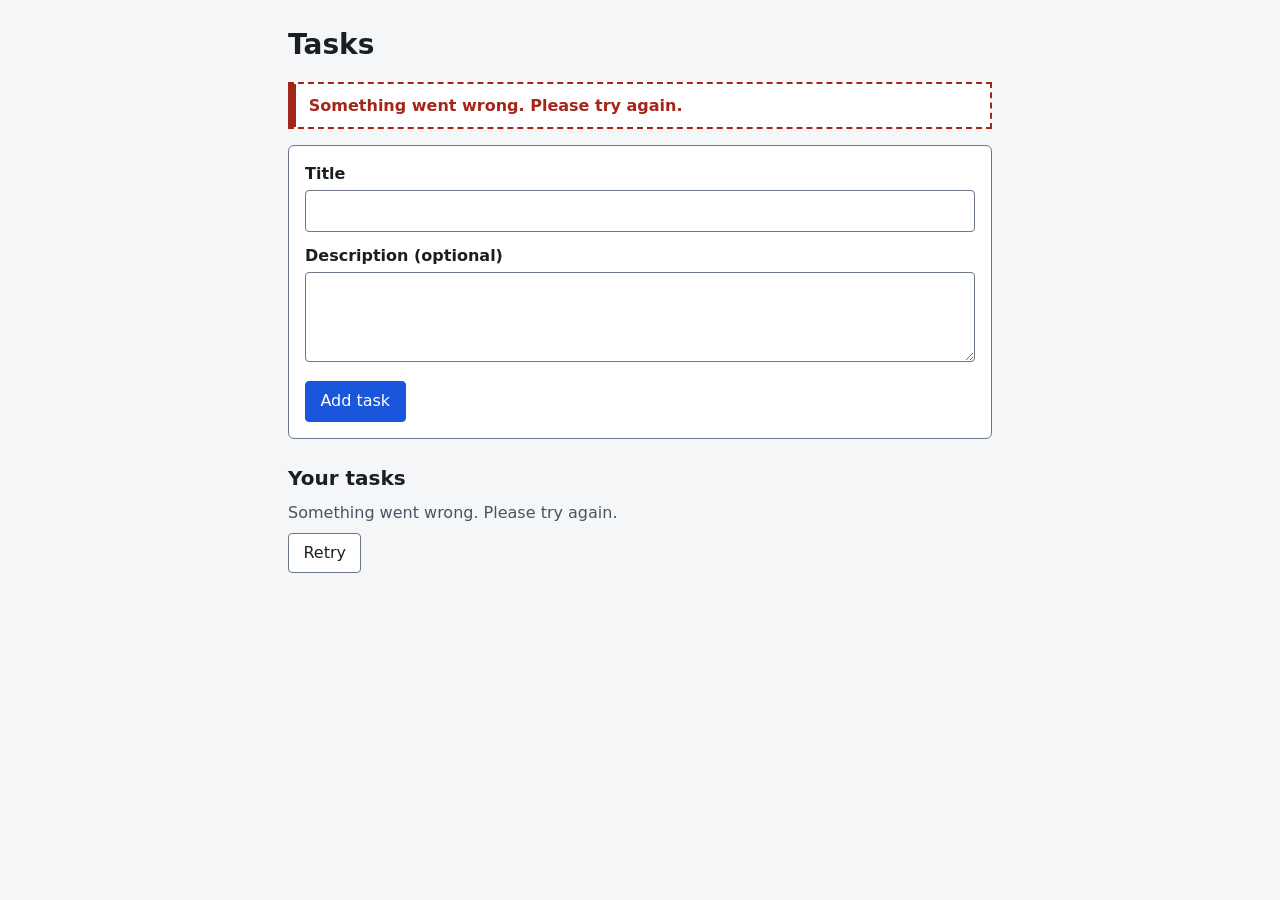
==== frontend/public/index.html @ 6f21d4ca "CAP-1: Add Todo frontend task management UI Co-Authored-By: Claude Code <noreply@anthropic.com>" ====
<!DOCTYPE html>
<html lang="en">
<head>
<meta charset="utf-8">
<meta name="viewport" content="width=device-width, initial-scale=1">
<title>Tasks</title>
<link rel="icon" href="data:,">
<link rel="stylesheet" href="css/styles.css">
</head>
<body>
<noscript><p class="note">This page needs JavaScript to load and manage tasks.</p></noscript>
<p id="boot-note" class="note">Tasks load only when this page is opened at http://127.0.0.1:8000/ through the frontend server, not from a file.</p>

<main id="app">
  <h1>Tasks</h1>

  <div class="messages">
    <p id="msg-status" role="status" aria-live="polite" aria-atomic="true"></p>
    <p id="msg-alert" role="alert" aria-atomic="true"></p>
  </div>

  <form id="add-form" novalidate aria-label="Add a task">
    <div class="field">
      <label for="add-title">Title</label>
      <input id="add-title" name="title" type="text" autocomplete="off" aria-describedby="add-title-error">
      <p id="add-title-error" class="field-error"></p>
    </div>
    <div class="field">
      <label for="add-description">Description (optional)</label>
      <textarea id="add-description" name="description" rows="3" aria-describedby="add-description-error"></textarea>
      <p id="add-description-error" class="field-error"></p>
    </div>
    <button type="submit" id="add-submit">Add task</button>
  </form>

  <section aria-labelledby="list-heading">
    <h2 id="list-heading" tabindex="-1">Your tasks</h2>
    <p id="list-status" role="status"></p>
    <button type="button" id="retry" hidden>Retry</button>
    <div id="orphan" hidden>
      <h3 id="orphan-heading" tabindex="-1">Your unsaved text</h3>
      <p id="orphan-title" class="orphan-text"></p>
      <p id="orphan-description" class="orphan-text desc"></p>
      <button type="button" id="orphan-dismiss">Dismiss</button>
    </div>
    <ul id="task-list"></ul>
  </section>

  <dialog id="confirm-dialog" aria-labelledby="confirm-title" aria-describedby="confirm-text">
    <h2 id="confirm-title">Delete task?</h2>
    <p id="confirm-text"></p>
    <div class="dialog-actions">
      <button type="button" id="confirm-cancel">Cancel</button>
      <button type="button" id="confirm-ok">Delete</button>
    </div>
  </dialog>
</main>

<script type="module" src="js/main.js"></script>
</body>
</html>
---- frontend/public/css/styles.css ----
/* C-3 Styles. Plain CSS, no dependency.
   Rules that carry requirements:
   - a visible :focus-visible outline on every control (NFR-3);
   - Completed is shown by a text badge plus strike-through plus a different border, never by colour alone (FR-6);
   - success and error messages are separated by border style as well as colour (NFR-3);
   - descriptions keep the user's line breaks (white-space: pre-wrap) (FR-1, AC-21);
   - the view (view.js) marks a row with class "task" and data-status="Pending" | "Completed". */

:root {
  --text: #1b1f24;
  --muted: #4a5360;
  --border: #6b7686;
  --accent: #1a56db;
  --ok: #176b34;
  --bad: #a4261b;
  --surface: #ffffff;
  --page: #f4f6f8;
}

* {
  box-sizing: border-box;
}

body {
  margin: 0;
  padding: 1.5rem 1rem 3rem;
  background: var(--page);
  color: var(--text);
  font: 1rem/1.5 system-ui, -apple-system, "Segoe UI", Roboto, sans-serif;
}

main,
.note {
  max-width: 44rem;
  margin-left: auto;
  margin-right: auto;
}

.note {
  padding: 0.5rem 0.75rem;
  border: 1px dashed var(--border);
  background: var(--surface);
}

[hidden] {
  display: none !important;
}

.visually-hidden {
  position: absolute;
  width: 1px;
  height: 1px;
  margin: -1px;
  padding: 0;
  overflow: hidden;
  clip: rect(0, 0, 0, 0);
  white-space: nowrap;
  border: 0;
}

h1 {
  margin: 0 0 1rem;
  font-size: 1.75rem;
}

h2 {
  margin: 1.5rem 0 0.5rem;
  font-size: 1.25rem;
}

h3 {
  margin: 0;
  font-size: 1.05rem;
  overflow-wrap: anywhere;
}

/* Focus: visible on every control and on the programmatic focus targets. */
:focus-visible {
  outline: 3px solid var(--accent);
  outline-offset: 2px;
}

h2[tabindex="-1"]:focus,
h3[tabindex="-1"]:focus {
  outline: 3px solid var(--accent);
  outline-offset: 2px;
}

/* Messages: always rendered (never display:none), so live regions announce reliably. */
.messages p {
  margin: 0;
}

.messages p:not(:empty) {
  margin-bottom: 1rem;
  padding: 0.6rem 0.8rem;
  background: var(--surface);
  font-weight: 600;
}

#msg-status:not(:empty) {
  border: 2px solid var(--ok);
  border-left-width: 8px;
  color: var(--ok);
}

#msg-alert:not(:empty) {
  border: 2px dashed var(--bad);
  border-left: 8px solid var(--bad);
  color: var(--bad);
}

/* Forms */
.field {
  margin-bottom: 0.75rem;
}

label {
  display: block;
  margin-bottom: 0.25rem;
  font-weight: 600;
}

input[type="text"],
textarea {
  width: 100%;
  padding: 0.5rem;
  border: 1px solid var(--border);
  border-radius: 4px;
  background: var(--surface);
  color: var(--text);
  font: inherit;
}

textarea {
  resize: vertical;
}

input[aria-invalid="true"],
textarea[aria-invalid="true"] {
  border: 2px solid var(--bad);
}

.field-error {
  margin: 0.25rem 0 0;
  color: var(--bad);
  font-weight: 600;
}

.field-error:empty {
  margin: 0;
}

button {
  padding: 0.45rem 0.9rem;
  border: 1px solid var(--border);
  border-radius: 4px;
  background: var(--surface);
  color: var(--text);
  font: inherit;
  cursor: pointer;
}

button[type="submit"] {
  border-color: var(--accent);
  background: var(--accent);
  color: #ffffff;
}

button:disabled {
  cursor: not-allowed;
  opacity: 0.6;
}

#add-form {
  padding: 1rem;
  border: 1px solid var(--border);
  border-radius: 6px;
  background: var(--surface);
}

#list-status {
  margin: 0.5rem 0;
  color: var(--muted);
}

#list-status:empty {
  margin: 0;
}

/* Orphaned draft panel (AC-22) */
#orphan {
  margin: 0.75rem 0;
  padding: 0.75rem 1rem;
  border: 2px solid var(--border);
  border-radius: 6px;
  background: var(--surface);
}

.orphan-text {
  margin: 0.25rem 0;
}

/* Task list */
#task-list {
  margin: 0.75rem 0 0;
  padding: 0;
  list-style: none;
}

.task {
  margin-bottom: 0.75rem;
  padding: 0.75rem 1rem;
  border: 1px solid var(--border);
  border-radius: 6px;
  background: var(--surface);
}

.task[data-status="Completed"] {
  border: 3px double var(--ok);
}

.task[data-status="Completed"] h3 {
  text-decoration: line-through;
}

.task[aria-busy="true"] {
  opacity: 0.85;
}

.desc {
  margin: 0.25rem 0 0.5rem;
  white-space: pre-wrap;
  overflow-wrap: anywhere;
}

.badge {
  display: inline-block;
  margin: 0.25rem 0 0.5rem;
  padding: 0 0.5rem;
  border: 1px solid var(--border);
  border-radius: 999px;
  font-size: 0.85rem;
  font-weight: 700;
}

.task[data-status="Completed"] .badge {
  border-color: var(--ok);
  color: var(--ok);
}

.actions {
  display: flex;
  flex-wrap: wrap;
  gap: 0.5rem;
}

/* Confirm dialog */
dialog {
  max-width: 28rem;
  padding: 1rem 1.25rem;
  border: 2px solid var(--text);
  border-radius: 6px;
  color: var(--text);
}

dialog::backdrop {
  background: rgba(0, 0, 0, 0.5);
}

dialog h2 {
  margin-top: 0;
}

#confirm-text {
  overflow-wrap: anywhere;
}

.dialog-actions {
  display: flex;
  justify-content: flex-end;
  gap: 0.5rem;
  margin-top: 1rem;
}
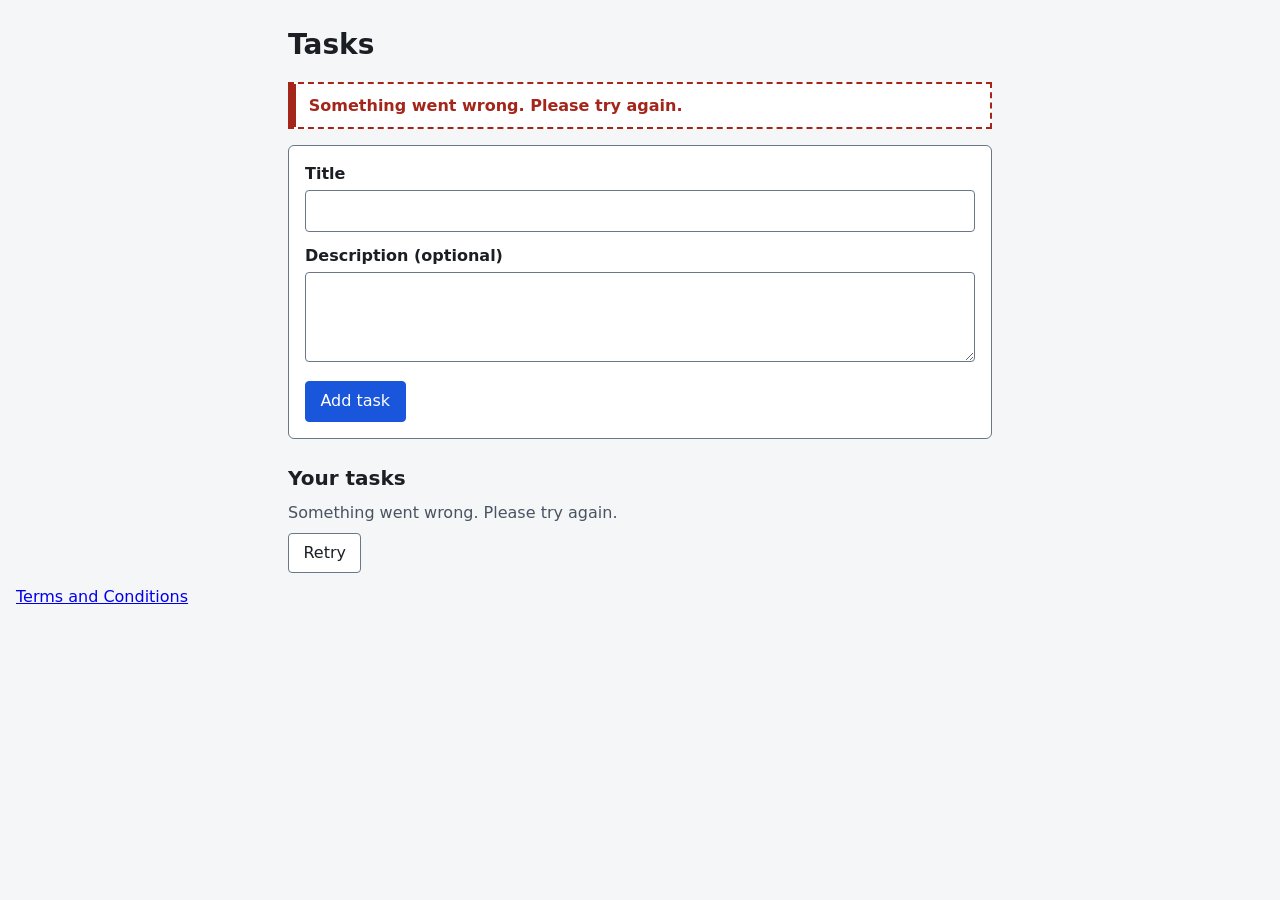
==== commit 8556103d: "Add footer terms link and terms page Co-authored-by: Copilot <223556219+Copilot@users.noreply.github" ====
--- a/frontend/public/index.html
+++ b/frontend/public/index.html
@@ -56,6 +56,10 @@
   </dialog>
 </main>
 
+<footer class="site-footer" aria-label="Footer">
+  <a href="/terms.html" target="_blank" rel="noopener noreferrer">Terms and Conditions</a>
+</footer>
+
 <script type="module" src="js/main.js"></script>
 </body>
 </html>
